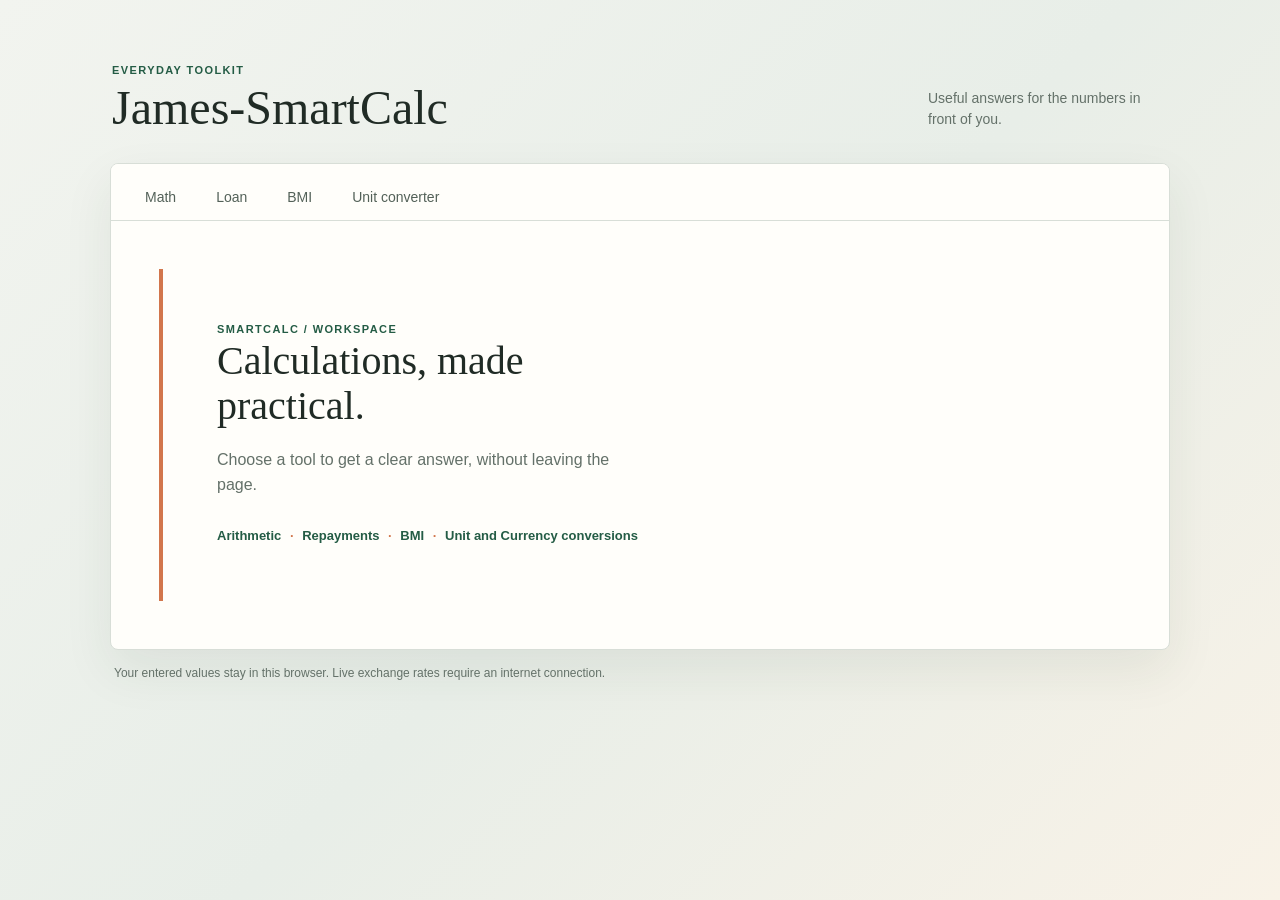
==== v1_index.html @ ba725adf "updating the James-SmartCalc features" ====
<!DOCTYPE html>
<html lang="en">
<head>
    <meta charset="UTF-8">
    <meta name="viewport" content="width=device-width, initial-scale=1.0">
    <title>SmartCalc</title>
    <link rel="stylesheet" href="v1_style.css?v=2">

    
</head>
<body>
    <div class="appShell">
        <header class="projectHeading">
            <div>
                <p class="eyebrow">EVERYDAY TOOLKIT</p>
                <h1>James-SmartCalc</h1>
            </div>
            <p class="headingSummary">Useful answers for the numbers in front of you.</p>
        </header>
        
        <!--Navigation bar-->
        <div class="calcContainer">
            <nav class="navCalc" aria-label="Calculators">
                <button type="button" class="navBtn" id="mathBtn" aria-pressed="false">Math</button>
                <button type="button" class="navBtn" id="loanBtn" aria-pressed="false">Loan</button>
                <button type="button" class="navBtn" id="bmiBtn" aria-pressed="false">BMI</button>
                <button type="button" class="navBtn" id="xchangeBtn" aria-pressed="false">Unit converter</button>
            </nav>

            <section class="calcDisplay" id="calculatorWorkspace">
                <div class="welcomeNote">
                    <p class="eyebrow">SMARTCALC / WORKSPACE</p>
                    <h2 class="welcome">Calculations, made practical.</h2>
                    <p class="wonderNote">Choose a tool to get a clear answer, without leaving the page.</p>
                    <p class="manyInOne">Arithmetic <span>·</span> Repayments <span>·</span> BMI <span>·</span> Unit and Currency conversions</p>
                </div>
            </section>

        </div>
        <footer class="footerDisplay">Your entered values stay in this browser. Live exchange rates require an internet connection.</footer>
    </div>
</body>
<script src="v1_app.js"></script>
</html>
---- v1_style.css ----
:root {
    color-scheme: light;
    font-family: "Trebuchet MS", "Segoe UI", sans-serif;
    color: #202b25;
    background: #f2f4ef;
    --ink: #202b25;
    --muted: #647169;
    --green: #245c45;
    --lime: #d3ef86;
    --line: #d8ded7;
}

* {
    box-sizing: border-box;
}

body {
    min-width: 320px;
    min-height: 100vh;
    margin: 0;
    padding: clamp(18px, 5vw, 64px) 20px 30px;
    background: linear-gradient(135deg, #f2f4ef 0%, #e8eee8 52%, #f8f2e7 100%);
}

.appShell {
    width: min(100%, 1060px);
    margin: 0 auto;
}

.projectHeading {
    display: flex;
    align-items: end;
    justify-content: space-between;
    gap: 24px;
    padding: 0 2px 28px;
}

.projectHeading h1,
.welcome {
    margin: 4px 0 0;
    color: var(--ink);
    font-family: Georgia, "Times New Roman", serif;
    font-weight: 500;
}

.projectHeading h1 {
    font-size: clamp(30px, 5vw, 48px);
}

.eyebrow {
    margin: 0;
    color: var(--green);
    font-size: 11px;
    font-weight: 700;
    letter-spacing: 1.4px;
}

.headingSummary {
    max-width: 240px;
    margin: 0 0 5px;
    color: var(--muted);
    font-size: 14px;
    line-height: 1.5;
}

.calcContainer {
    overflow: hidden;
    border: 1px solid var(--line);
    border-radius: 8px;
    background: #fffefa;
    box-shadow: 0 20px 50px #263e2b14;
}

.navCalc {
    display: flex;
    gap: 4px;
    padding: 12px 16px 0;
    border-bottom: 1px solid var(--line);
    background: #fffefa;
}

.navBtn {
    min-height: 44px;
    padding: 0 18px;
    border: 0;
    border-bottom: 3px solid transparent;
    background: transparent;
    color: #536158;
    font: inherit;
    font-size: 14px;
    cursor: pointer;
    transition: color 140ms ease, background 140ms ease, border-color 140ms ease;
}

.navBtn:hover,
.navBtn:focus-visible {
    background: #f2f5ef;
    color: var(--green);
}

.navBtn.is-active {
    border-bottom-color: var(--green);
    color: var(--green);
    font-weight: 700;
}

.navBtn:focus-visible,
button:focus-visible,
input:focus-visible,
select:focus-visible {
    outline: 3px solid #d27a49;
    outline-offset: 2px;
}

.calcDisplay {
    min-height: 410px;
    padding: clamp(20px, 5vw, 48px);
    background-image: radial-gradient(#8b9b861c 0.7px, transparent 0.7px);
    background-size: 16px 16px;
}

.welcomeNote {
    max-width: 610px;
    padding: clamp(24px, 6vw, 54px);
    border-left: 4px solid #d2764c;
    background: #fffefaed;
}

.welcome {
    max-width: 460px;
    font-size: clamp(28px, 4vw, 40px);
    line-height: 1.12;
}

.wonderNote {
    max-width: 420px;
    margin: 18px 0 26px;
    color: var(--muted);
    font-size: 16px;
    line-height: 1.6;
}

.manyInOne {
    margin: 0;
    color: var(--green);
    font-size: 13px;
    font-weight: 700;
    line-height: 1.8;
}

.manyInOne span {
    padding: 0 5px;
    color: #d2764c;
}

.footerDisplay {
    padding: 16px 4px 0;
    color: var(--muted);
    font-size: 12px;
}

@media (max-width: 600px) {
    body {
        padding: 24px 12px;
    }

    .projectHeading {
        align-items: start;
        flex-direction: column;
        gap: 10px;
        padding-bottom: 20px;
    }

    .navCalc {
        display: grid;
        grid-template-columns: repeat(2, minmax(0, 1fr));
        padding: 8px;
    }

    .navBtn {
        padding: 0 8px;
        border-bottom-width: 2px;
    }

    .calcDisplay {
        min-height: 360px;
        padding: 16px;
    }

    .welcomeNote {
        padding: 26px 20px;
    }
}
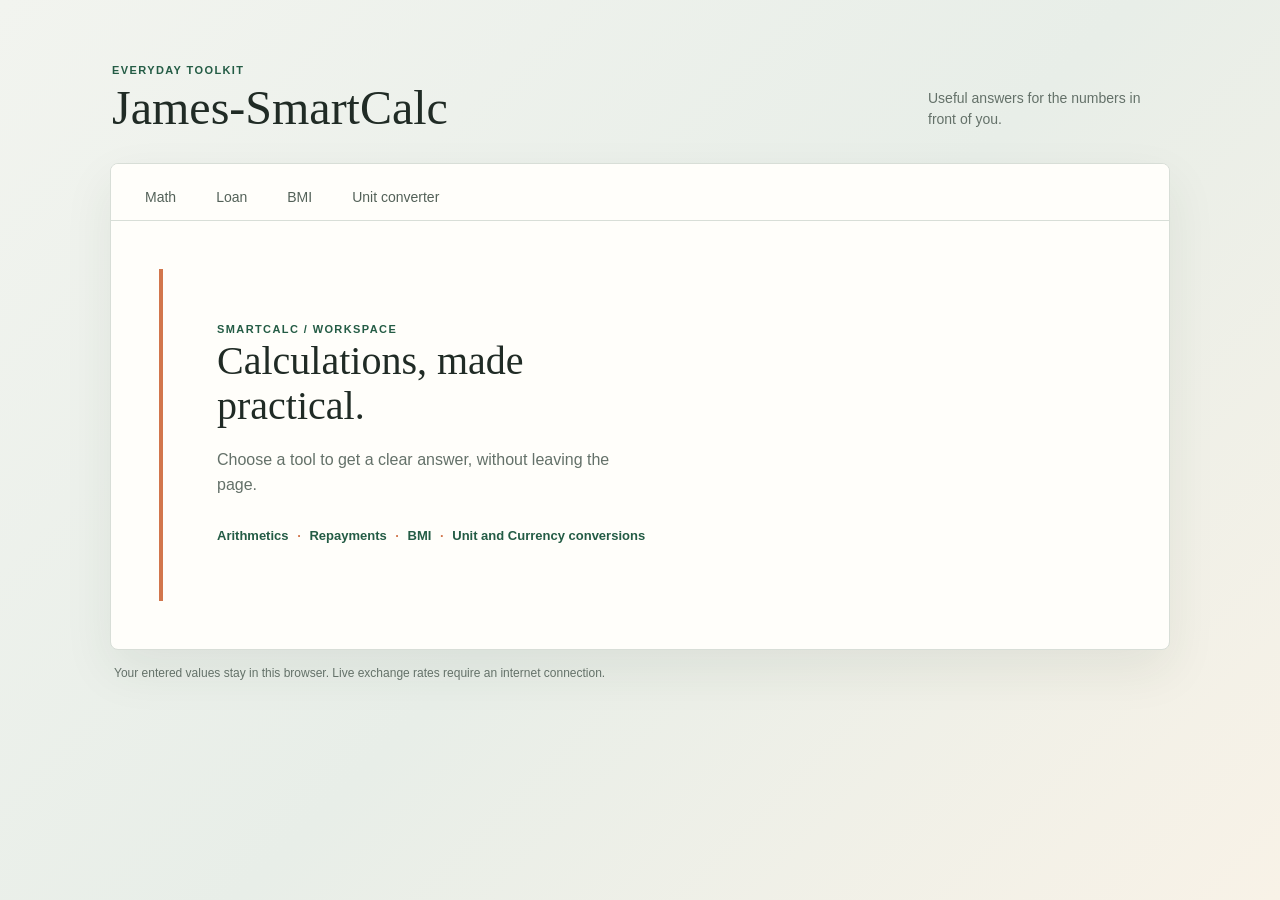
==== commit ef2c1833: "updating the Calc layout" ====
--- a/v1_index.html
+++ b/v1_index.html
@@ -32,7 +32,7 @@
                     <p class="eyebrow">SMARTCALC / WORKSPACE</p>
                     <h2 class="welcome">Calculations, made practical.</h2>
                     <p class="wonderNote">Choose a tool to get a clear answer, without leaving the page.</p>
-                    <p class="manyInOne">Arithmetic <span>·</span> Repayments <span>·</span> BMI <span>·</span> Unit and Currency conversions</p>
+                    <p class="manyInOne">Arithmetics <span>·</span> Repayments <span>·</span> BMI <span>·</span> Unit and Currency conversions</p>
                 </div>
             </section>
 
